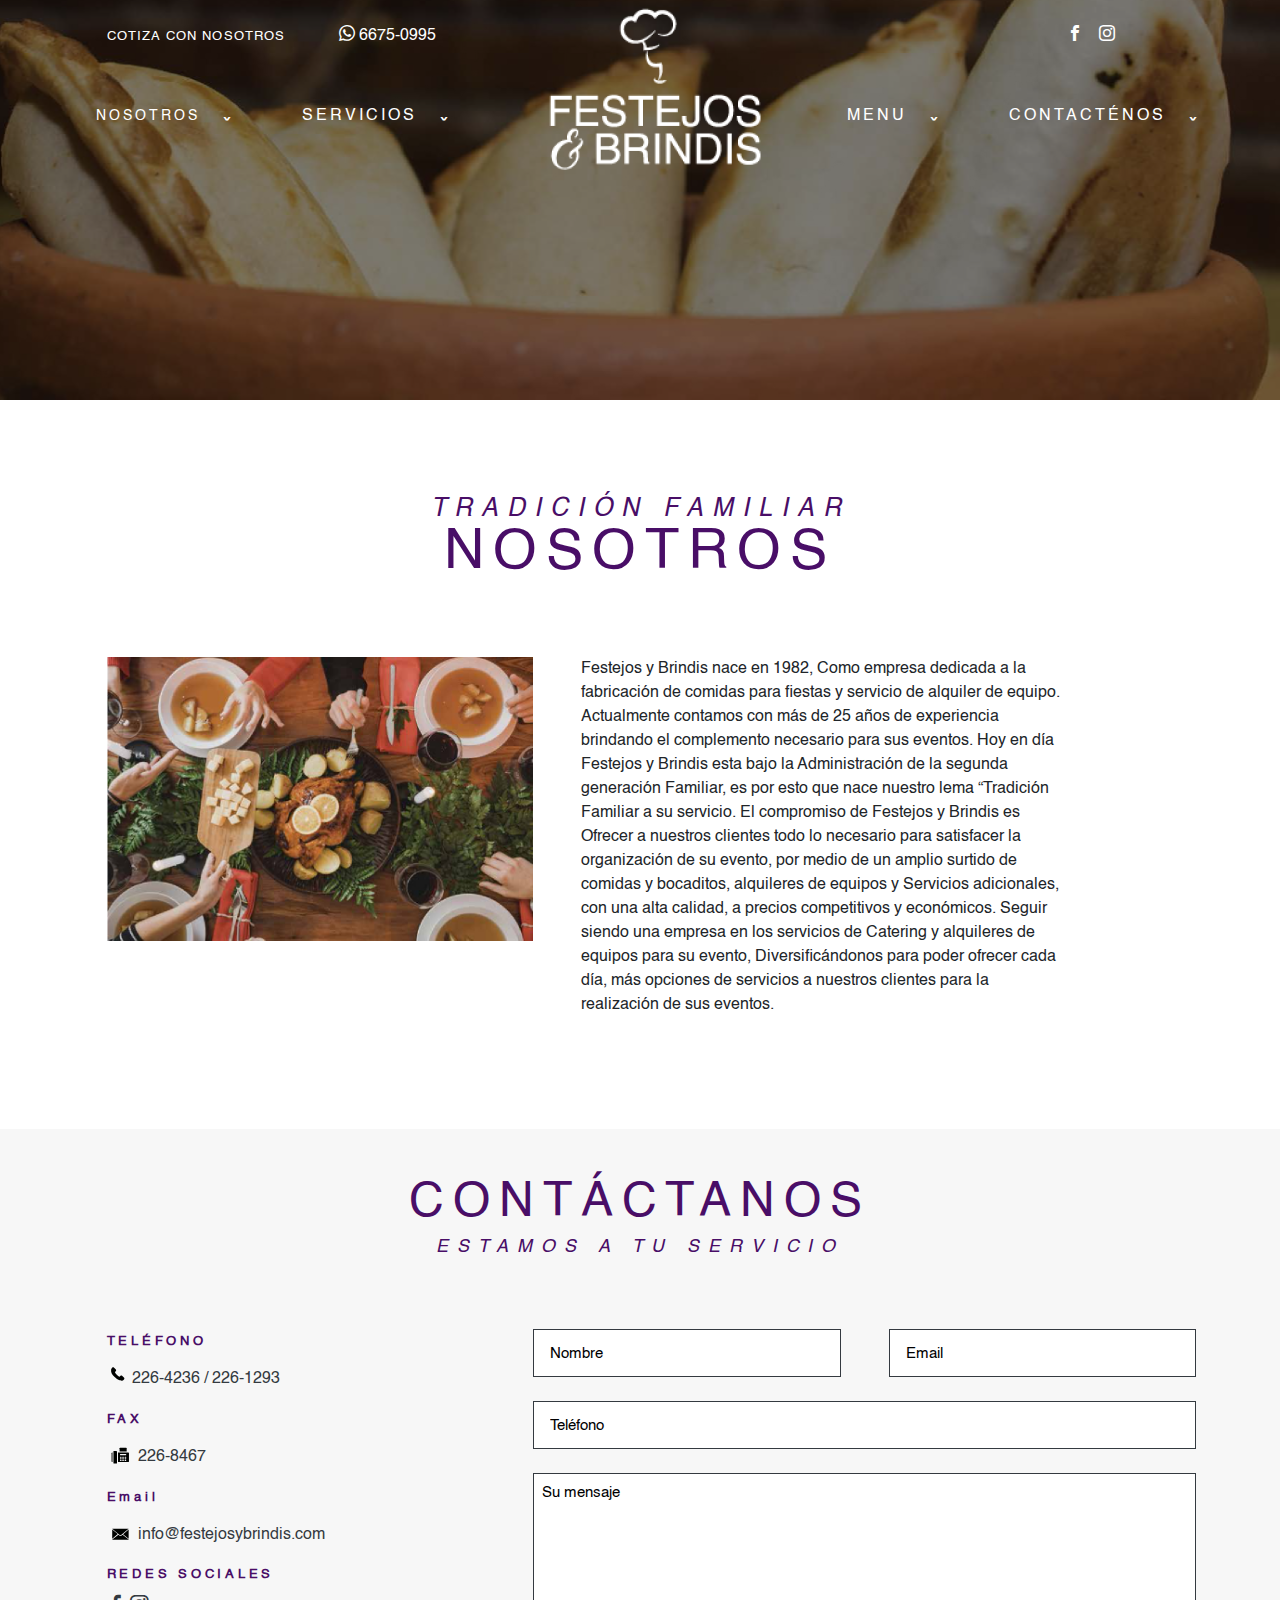
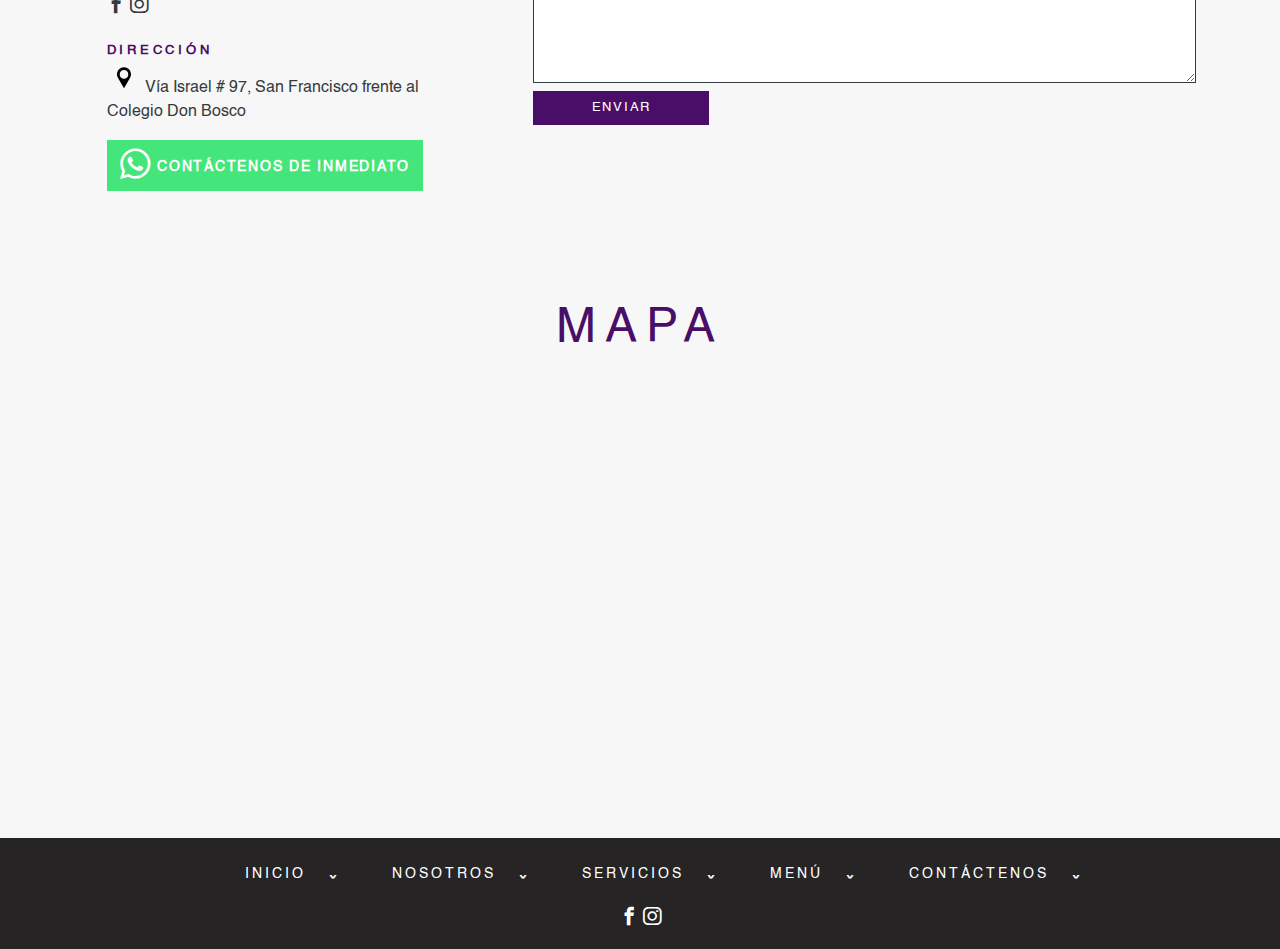
==== about-page.html @ 85176025 "Subida de los documentos del frontend" ====
<!DOCTYPE html>
<html lang="en" dir="ltr">
<meta charset="UTF-8">
<meta name="viewport" content="width=device-width, initial-scale=1.0">
<meta http-equiv="X-UA-Compatible" content="ie=edge">
<link rel="stylesheet" href="Magnific-Popup-master/dist/magnific-popup.css">
<link rel="stylesheet" href="bootstrap-4.0/dist/css/bootstrap.min.css">
<link rel="stylesheet" href="IcoMoon-Free/style.css">
<link rel="stylesheet" href="css/style.css">
<title>Brindis y Festejos | Sobre Nosotros</title>
  </head>

  <body class="overflow-hidden">
    <svg class="sr-only">
      <defs>
        <g id="celphone_icon">
          <path fill="#000200" d="M28,21.7l-3.4-3.4c-0.7-0.7-1.8-0.7-2.5,0l-1.7,1.7c-0.1-0.1-0.2-0.1-0.3-0.2c-1.1-0.6-2.5-1.4-4.1-3
          	c-1.6-1.6-2.4-3-3-4.1c-0.1-0.1-0.1-0.2-0.2-0.3l1.1-1.1l0.6-0.6c0.7-0.7,0.7-1.8,0-2.5L11.2,5c-0.7-0.7-1.8-0.7-2.5,0l-1,1l0,0
          	C7.5,6.4,7.2,6.9,7,7.4C6.8,7.9,6.7,8.3,6.7,8.8c-0.4,3.7,1.2,7.1,5.8,11.7c6.3,6.3,11.4,5.9,11.7,5.8c0.5-0.1,0.9-0.2,1.4-0.4
          	c0.5-0.2,1-0.5,1.4-0.8l0,0l1-0.9C28.6,23.5,28.6,22.4,28,21.7"/>
        </g>

        <g id="fax_icon">
            <path fill="#000200" d="M24.3,5.6h-7.6c-0.4,0-0.7,0.3-0.7,0.7v4h9v-4C24.9,5.9,24.6,5.6,24.3,5.6"/>
            <path fill="#000200" d="M26.7,11.5H14v12.3h12.7c0.7,0,1.2-0.5,1.2-1.2v-9.9C28,12.1,27.4,11.5,26.7,11.5 M17.9,22.3h-0.8
                c-0.4,0-0.7-0.3-0.7-0.7c0-0.4,0.3-0.7,0.7-0.7h0.8c0.4,0,0.7,0.3,0.7,0.7C18.6,22,18.3,22.3,17.9,22.3 M17.9,20.3h-0.8
                c-0.4,0-0.7-0.3-0.7-0.7c0-0.4,0.3-0.7,0.7-0.7h0.8c0.4,0,0.7,0.3,0.7,0.7C18.6,20,18.3,20.3,17.9,20.3 M17.9,18.3h-0.8
                c-0.4,0-0.7-0.3-0.7-0.7c0-0.4,0.3-0.7,0.7-0.7h0.8c0.4,0,0.7,0.3,0.7,0.7C18.6,18,18.3,18.3,17.9,18.3 M20.9,22.3H20
                c-0.4,0-0.7-0.3-0.7-0.7c0-0.4,0.3-0.7,0.7-0.7h0.8c0.4,0,0.7,0.3,0.7,0.7C21.5,22,21.2,22.3,20.9,22.3 M20.9,20.3H20
                c-0.4,0-0.7-0.3-0.7-0.7c0-0.4,0.3-0.7,0.7-0.7h0.8c0.4,0,0.7,0.3,0.7,0.7C21.5,20,21.2,20.3,20.9,20.3 M20.9,18.3H20
                c-0.4,0-0.7-0.3-0.7-0.7c0-0.4,0.3-0.7,0.7-0.7h0.8c0.4,0,0.7,0.3,0.7,0.7C21.5,18,21.2,18.3,20.9,18.3 M23.8,22.3H23
                c-0.4,0-0.7-0.3-0.7-0.7c0-0.4,0.3-0.7,0.7-0.7h0.8c0.4,0,0.7,0.3,0.7,0.7C24.5,22,24.2,22.3,23.8,22.3 M23.8,20.3H23
                c-0.4,0-0.7-0.3-0.7-0.7c0-0.4,0.3-0.7,0.7-0.7h0.8c0.4,0,0.7,0.3,0.7,0.7C24.5,20,24.2,20.3,23.8,20.3 M23.8,18.3H23
                c-0.4,0-0.7-0.3-0.7-0.7c0-0.4,0.3-0.7,0.7-0.7h0.8c0.4,0,0.7,0.3,0.7,0.7C24.5,18,24.2,18.3,23.8,18.3 M23.8,15.1h-6.7
                c-0.4,0-0.7-0.3-0.7-0.7c0-0.4,0.3-0.7,0.7-0.7h6.7c0.4,0,0.7,0.3,0.7,0.7C24.5,14.8,24.2,15.1,23.8,15.1"/>
            <path fill="#000200" d="M12,9.7H8.9c-0.4,0-0.7,0.3-0.7,0.7V25c0,0.4,0.3,0.7,0.7,0.7H12c0.4,0,0.7-0.3,0.7-0.7V10.4
                C12.7,10,12.4,9.7,12,9.7"/>
            <path fill="#000200" d="M5.8,12.7v9.9c0,0.7,0.5,1.2,1.2,1.2V11.5C6.3,11.5,5.8,12.1,5.8,12.7"/>
        </g>

        <g id="mail_icon">
            <path fill="#000200" d="M17.1,17.7L17.1,17.7c0.2,0,0.3,0,0.4-0.1l0,0c0,0,0,0,0,0l0.4-0.3l9.5-7.8c0,0-0.1,0-0.1,0H6.7
      	c0,0,0,0-0.1,0l9.9,8.2C16.7,17.7,16.9,17.7,17.1,17.7 M6.6,10.4v11.6l7.1-5.8L6.6,10.4z M20.4,16.4l7.1,5.7V10.5L20.4,16.4z
      	 M18.1,18.2c-0.3,0.2-0.7,0.4-1,0.4c-0.4,0-0.8-0.1-1-0.4l-1.6-1.3l-7.8,6.3v0c0,0.1,0.1,0.1,0.1,0.1h20.7c0.1,0,0.1-0.1,0.1-0.1v0
      	l-7.8-6.3L18.1,18.2z"/>
        </g>

        <g id="icon_location">
          <path d="M17,5.2L17,5.2c-5.4,0-8.8,5.9-6.1,10.6l5.6,9.8c0.2,0.4,0.8,0.4,1,0l5.6-9.8C25.8,11.1,22.4,5.2,17,5.2 M17,16.7
    c-2.4,0-4.3-1.9-4.3-4.3s1.9-4.3,4.3-4.3s4.3,1.9,4.3,4.3S19.4,16.7,17,16.7"/>
        </g>
      </defs>
    </svg>
    <header class="p-about__home background-no-repeat-cover bg-dark-layer grid-wrp grid-12cols h-25rem s-home--rows position-relative">

      <div class="whole-cols-width s-home__contact mt-4 position-absolute z-index200">
        <span class="text-white font-uppercase cotiza-text">
          Cotiza con nosotros
        </span>

        <span class="text-white ml-5">
          <span class="icon icon-whatsapp"></span>

          6675-0995
        </span>
      </div>

      <div class="whole-cols-width s-home__social mt-4 d-none d-lg-block position-absolute --z-index-four">
          <!-- On desktop devices -->
          <a href="#" class="text-white">
            <span class="icon icon-facebook">
            </span>
          </a>

          <a href="#" class="text-white">
            <span class="icon icon-instagram ml-2"></span>
          </a>
      </div>

      <button type="button" name="button" class="c-btn-collapse d-block d-xl-none --z-index-four position-absolute cursor-pointer justify-self-end position-relative cursor-pointer outline-0-onfocus mr-4 mt-2 rounded-circle p-3 pb-5 pt-4" id="menu_hamburguer">
        <span class="c-menu-icon bg-white d-block"></span>
      </button>

      <ul class="list-unstyled whole-cols-width justify-self-center position-absolute z-index200 menu-max1200-hide main-menu-breakpoint" id="main_menu">

        <li class="mt-4 d-inline-block d-lg-none position-absolute z-index400 social-icons-menu-mobile">
          <!-- On movile devices -->
          <a href="#" class="text-white">
            <span class="icon icon-facebook">
            </span>
          </a>

          <a href="#" class="text-white">
            <span class="icon icon-instagram"></span>
          </a>
        </li>

        <li class="main-menu__item main-menu__item--max1200 ml-4 text-center mt-5 d-xl-none">
          <a href="" class="text-white d-inline-block logo">
            <img src="img/logo.png" class="mw-100" alt="">
          </a>
        </li>

        <li class="main-menu__item main-menu__item--max1200 d-block d-xl-inline-block ml-4 text-center">
          <a href="" class="text-white menu-item menu-item--purple-hov font-uppercase menu-item--letter-spacing p-3 transition">Nosotros <span class="d-inline-block arrow-character ml-3 mr-2">&#711;</span>
          </a>
        </li>

        <li class="main-menu__item main-menu__item--max1200 d-block d-xl-inline-block ml-4 text-center">
          <a href="" class="text-white font-uppercase menu-item--purple-hov menu-item--letter-spacing p-3 transition">Servicios <span class="d-inline-block arrow-character ml-3 mr-2">&#711;</span>
          </a>
        </li>

        <li class="main-menu__item main-menu__item--max1200 d-none d-xl-inline-block ml-4 text-center">
          <a href="" class="text-white d-inline-block logo">
            <img src="img/logo.png" class="mw-100" alt="">
          </a>
        </li>

        <li class="main-menu__item main-menu__item--max1200 d-block d-xl-inline-block ml-4 text-center">
          <a href="" class="text-white font-uppercase menu-item--purple-hov menu-item--letter-spacing p-3 transition rounded">Menu <span class="d-inline-block arrow-character ml-3 mr-2">&#711;</span>
          </a>
        </li>

        <li class="main-menu__item main-menu__item--max1200 d-block d-xl-inline-block ml-4 text-center">
          <a href="#contact_section" id="scroll_contact" class="text-white font-uppercase menu-item--purple-hov menu-item--letter-spacing text-center transition p-3">Contacténos <span class="d-inline-block arrow-character ml-3 mr-2">&#711;</span>
          </a>
        </li>
      </ul>
    </header>

    <div class="p-about grid-wrp grid-12cols mb-5 pb-5">
      <h1 class="text-center w-100 whole-cols-width font-uppercase subheading--letter-spacing text-primary mt-5 mb-3 mb-xl-5 pb-4 pt-5">
          <span class="d-block main-heading--small font-oblique">Tradición familiar</span>

          Nosotros
      </h1>

      <div class="p-about__thumb">

        <img src="img/about-page-thumb.jpg" class="mw-100" alt="">

      </div>

      <div class="p-about__description">
        <p class="ml-5 mt-4 mt-xl-0 text-center text-xl-left">
          Festejos y Brindis nace en 1982, Como empresa dedicada a la fabricación de comidas
          para fiestas y servicio de alquiler de equipo. Actualmente contamos con más de 25
          años de experiencia brindando el complemento necesario para sus eventos. Hoy en
          día Festejos y Brindis esta bajo la Administración de la segunda generación Familiar,
          es por esto que nace nuestro lema “Tradición Familiar a su servicio.
          El compromiso de Festejos y Brindis es Ofrecer a nuestros clientes todo lo necesario
          para satisfacer la organización de su evento, por medio de un amplio surtido de
          comidas y bocaditos, alquileres de equipos y Servicios adicionales, con una alta
          calidad, a precios competitivos y económicos.
          Seguir siendo una empresa en los servicios de Catering y alquileres de equipos para
          su evento, Diversificándonos para poder ofrecer cada día, más opciones de servicios
          a nuestros clientes para la realización de sus eventos.
        </p>
      </div>
    </div>

    <section class="s-contact grid-wrp grid-12cols pb-5 pt-5 gray-bg" id="contact_section">
      <h2 class="whole-cols-width text-primary text-center font-uppercase mb-5 pb-4 subheading--letter-spacing s-contact__heading">
        Contáctanos
        <span class="d-block heading2-small font-oblique mt-2">Estamos a tu servicio</span>
      </h2>

      <div class="s-contact__details justify-self-center cols12-media992">
        <p class="text-primary font-uppercase text-center text-xl-left">

          <span class="s-contact__details-font font-bold">Teléfono</span>

            <span class="d-block">
              <svg version="1.1" id="Capa_1" xmlns="http://www.w3.org/2000/svg" xmlns:xlink="http://www.w3.org/1999/xlink" x="0px" y="0px"
          	 width="21px" height="29.8px" viewBox="0 0 34.3 29.8" preserveAspectRatio="xMidYMax meet">

                 <use xlink:href="#celphone_icon"></use>

              </svg>
              <span class="text-dark">226-4236 / 226-1293</span>
            </span>
        </p>

        <p class="text-primary font-uppercase text-center text-xl-left mt-4 mt-xl-0">
          <span class="s-contact__details-font font-bold">
            Fax
          </span>

          <span class="d-block">
            <svg version="1.1" id="Capa_1" xmlns="http://www.w3.org/2000/svg" xmlns:xlink="http://www.w3.org/1999/xlink" x="0px" y="0px"
       width="27px" height="29.8px" viewBox="0 0 34.3 29.8" preserveAspectRatio="xMidYMax meet" class="icon-translatey">
              <use xlink:href="#fax_icon"></use>
            </svg>

            <span class="text-dark">226-8467</span>
          </span>
        </p>

        <p class="text-primary text-center text-xl-left mt-4 mt-xl-0">

          <span class="s-contact__details-font font-bold">
            Email
          </span>

          <span class="d-block">
            <svg version="1.1" id="Capa_1" xmlns="http://www.w3.org/2000/svg" xmlns:xlink="http://www.w3.org/1999/xlink" x="0px" y="0px"
       width="27px" height="29.8px" viewBox="0 0 34.3 29.8" preserveAspectRatio="xMidYMax meet" class="icon-translatey">
              <use xlink:href="#mail_icon"></use>
            </svg>

            <span class="text-dark">info@festejosybrindis.com</span>
          </span>
        </p>

        <p class="text-primary font-uppercase text-center  text-xl-left mt-4 mt-xl-0">
          <span class="s-contact__details-font font-bold">
            Redes sociales
          </span>

          <span class="s-contact__social-icon d-block text-dark mt-2">
            <a href="#" class="text-dark">
              <span class="icon icon-facebook"></span>
            </a>

            <a href="#" class="text-dark">
              <span class="icon icon-instagram"></span>
            </a>
          </span>

        </p>

        <p class="text-primary text-center text-xl-left mt-4 mt-xl-0">
          <span class="s-contact__details-font font-uppercase font-bold">Dirección</span>

          <span class="d-block">
            <svg version="1.1" id="Capa_1" xmlns="http://www.w3.org/2000/svg" xmlns:xlink="http://www.w3.org/1999/xlink" x="0px" y="0px"
    	 width="34.3px" height="29.8px" viewBox="0 0 34.3 29.8">
              <use xlink:href="#icon_location"></use>
            </svg>

            <span class="pr-md-4 text-dark">
              Vía Israel # 97, San Francisco frente
               al Colegio Don Bosco
            </span>
          </span>
        </p>

        <p class="text-center text-xl-left">
          <button class="btn btn-whatsapp font-uppercase font-bold text-white rounded-0 pt-2 pb-2">
            <span class="icon icon-whatsapp icon-whatsapp--size"></span>
            <span class="vertical-align-super">
              Contáctenos de inmediato
            </span>
          </button>
        </p>
      </div>

      <div class="s-contact__form mt-5 pt-2 pt-lg-0 mt-lg-0">
        <form action="" method="" class="grid-form grid-wrp">
          <label for="" class="sr-only"></label>
          <input type="text" class="form-control outline-0-onfocus rounded-0 border border-dark placeholder-black grid-form__input mb-2 form-control-lg grid-form__input-576" placeholder="Nombre">

          <label for="" class="sr-only"></label>
          <input type="email" class="form-control outline-0-onfocus rounded-0 border border-dark ml-sm-5 placeholder-black grid-form__input mb-2 form-control-lg grid-form__input-576" placeholder="Email">

          <label for="" class="sr-only"></label>
          <input type="number" class="form-control mt-sm-3 whole-cols-width outline-0-onfocus rounded-0 placeholder-black border border-dark form-control-lg grid-form__input-576" placeholder="Teléfono">

          <textarea name="name" rows="8" cols="80" class="whole-cols-width mt-2 mt-sm-4 p-2 outline-0-onfocus border border-dark placeholder-black grid-form__input-576" placeholder="Su mensaje"></textarea>

          <input type="submit" class="btn btn-primary rounded-0 mt-2 c-btn-width font-uppercase" value="Enviar">
        </form>
      </div>
    </section>

    <footer class="grid-wrp grid-12cols overflow-hidden gray-bg">
      <h2 class="whole-cols-width font-uppercase text-primary subheading--letter-spacing text-center mb-4 gray-bg mt-5">
        Mapa
      </h2>

      <div class="whole-cols-width">
        <iframe class="mw-100" src="https://www.google.com/maps/embed?pb=!1m18!1m12!1m3!1d3940.8344695079504!2d-79.51002868521368!3d8.987374993549734!2m3!1f0!2f0!3f0!3m2!1i1024!2i768!4f13.1!3m3!1m2!1s0x8faca904597702d9%3A0x9f34060c81637512!2sFestejos+y+Brindis!5e0!3m2!1ses!2sve!4v1541330588977" width="9999" height="450" frameborder="0" style="border:0" allowfullscreen></iframe>
      </div>

      <div class="whole-cols-width text-center bg-dark w-100">
        <ul class="list-unstyled pt-3">
          <li class="d-inline-block ml-sm-5 text-center text-sm-left w-100 w-sm-inherit">
            <a href="" class="text-white menu-item font-uppercase menu-item--letter-spacing">Inicio <span class="d-inline-block arrow-character ml-3">&#711;</span>
            </a>
          </li>

          <li class="d-inline-block ml-sm-5 text-center text-sm-left w-100 w-sm-inherit">
            <a href="" class="text-white menu-item font-uppercase menu-item--letter-spacing">Nosotros <span class="d-inline-block arrow-character ml-3">&#711;</span>
            </a>
          </li>

          <li class="d-inline-block ml-sm-5 text-center text-sm-left w-100 w-sm-inherit">
            <a href="" class="text-white font-uppercase menu-item menu-item--letter-spacing">Servicios <span class="d-inline-block arrow-character ml-3">&#711;</span>
            </a>
          </li>

          <li class="d-inline-block ml-sm-5 text-center text-sm-left w-100 w-sm-inherit">
            <a href="" class="text-white font-uppercase menu-item menu-item--letter-spacing">Menú <span class="d-inline-block arrow-character ml-3">&#711;</span>
            </a>
          </li>

          <li class="d-inline-block ml-sm-5 text-center text-sm-left w-100 w-sm-inherit">
            <a href="" class="text-white font-uppercase menu-item menu-item--letter-spacing">Contáctenos <span class="d-inline-block arrow-character ml-3">&#711;</span>
            </a>
          </li>
        </ul>

        <p class="text-white text-center w-100 whole-cols-width s-contact__social-icon">
          <a href="#" class="text-white">
            <span class="icon icon-facebook"></span>
          </a>

          <a href="#" class="text-white">
            <span class="icon icon-instagram"></span>
          </a>
        </p>
      </div>
    </footer>

    <script type="text/javascript" src="js/jquery-3.2.1.js"></script>
    <script src="Magnific-Popup-master/dist/jquery.magnific-popup.min.js"></script>
    <script type="text/javascript" src="bootstrap-4.0/assets/js/vendor/popper.min.js"></script>
    <script type="text/javascript" src="bootstrap-4.0/dist/js/bootstrap.min.js"></script>
    <script type="text/javascript" src="js/scripts.js"></script>
  </body>
</html>
---- IcoMoon-Free/style.css ----
@font-face {
  font-family: 'IcoMoon-Free';
  src:  url('fonts/IcoMoon-Free.eot?pv3xh4');
  src:  url('fonts/IcoMoon-Free.eot?pv3xh4#iefix') format('embedded-opentype'),
    url('fonts/IcoMoon-Free.ttf?pv3xh4') format('truetype'),
    url('fonts/IcoMoon-Free.woff?pv3xh4') format('woff'),
    url('fonts/IcoMoon-Free.svg?pv3xh4#IcoMoon-Free') format('svg');
  font-weight: normal;
  font-style: normal;
}

.icon {
  /* use !important to prevent issues with browser extensions that change fonts */
  font-family: 'IcoMoon-Free' !important;
  speak: none;
  font-style: normal;
  font-weight: normal;
  font-variant: normal;
  text-transform: none;
  line-height: 1;

  /* Better Font Rendering =========== */
  -webkit-font-smoothing: antialiased;
  -moz-osx-font-smoothing: grayscale;
}

.icon-next:before {
  content: "\eaec";
}
.icon-home:before {
  content: "\e900";
}
.icon-home2:before {
  content: "\e901";
}
.icon-home3:before {
  content: "\e902";
}
.icon-office:before {
  content: "\e903";
}
.icon-newspaper:before {
  content: "\e904";
}
.icon-pencil:before {
  content: "\e905";
}
.icon-pencil2:before {
  content: "\e906";
}
.icon-quill:before {
  content: "\e907";
}
.icon-pen:before {
  content: "\e908";
}
.icon-blog:before {
  content: "\e909";
}
.icon-eyedropper:before {
  content: "\e90a";
}
.icon-droplet:before {
  content: "\e90b";
}
.icon-paint-format:before {
  content: "\e90c";
}
.icon-image:before {
  content: "\e90d";
}
.icon-images:before {
  content: "\e90e";
}
.icon-camera:before {
  content: "\e90f";
}
.icon-headphones:before {
  content: "\e910";
}
.icon-music:before {
  content: "\e911";
}
.icon-play:before {
  content: "\e912";
}
.icon-film:before {
  content: "\e913";
}
.icon-video-camera:before {
  content: "\e914";
}
.icon-dice:before {
  content: "\e915";
}
.icon-pacman:before {
  content: "\e916";
}
.icon-spades:before {
  content: "\e917";
}
.icon-clubs:before {
  content: "\e918";
}
.icon-diamonds:before {
  content: "\e919";
}
.icon-bullhorn:before {
  content: "\e91a";
}
.icon-connection:before {
  content: "\e91b";
}
.icon-podcast:before {
  content: "\e91c";
}
.icon-feed:before {
  content: "\e91d";
}
.icon-mic:before {
  content: "\e91e";
}
.icon-book:before {
  content: "\e91f";
}
.icon-books:before {
  content: "\e920";
}
.icon-library:before {
  content: "\e921";
}
.icon-file-text:before {
  content: "\e922";
}
.icon-profile:before {
  content: "\e923";
}
.icon-file-empty:before {
  content: "\e924";
}
.icon-files-empty:before {
  content: "\e925";
}
.icon-file-text2:before {
  content: "\e926";
}
.icon-file-picture:before {
  content: "\e927";
}
.icon-file-music:before {
  content: "\e928";
}
.icon-file-play:before {
  content: "\e929";
}
.icon-file-video:before {
  content: "\e92a";
}
.icon-file-zip:before {
  content: "\e92b";
}
.icon-copy:before {
  content: "\e92c";
}
.icon-paste:before {
  content: "\e92d";
}
.icon-stack:before {
  content: "\e92e";
}
.icon-folder:before {
  content: "\e92f";
}
.icon-folder-open:before {
  content: "\e930";
}
.icon-folder-plus:before {
  content: "\e931";
}
.icon-folder-minus:before {
  content: "\e932";
}
.icon-folder-download:before {
  content: "\e933";
}
.icon-folder-upload:before {
  content: "\e934";
}
.icon-price-tag:before {
  content: "\e935";
}
.icon-price-tags:before {
  content: "\e936";
}
.icon-barcode:before {
  content: "\e937";
}
.icon-qrcode:before {
  content: "\e938";
}
.icon-ticket:before {
  content: "\e939";
}
.icon-cart:before {
  content: "\e93a";
}
.icon-coin-dollar:before {
  content: "\e93b";
}
.icon-coin-euro:before {
  content: "\e93c";
}
.icon-coin-pound:before {
  content: "\e93d";
}
.icon-coin-yen:before {
  content: "\e93e";
}
.icon-credit-card:before {
  content: "\e93f";
}
.icon-calculator:before {
  content: "\e940";
}
.icon-lifebuoy:before {
  content: "\e941";
}
.icon-phone:before {
  content: "\e942";
}
.icon-phone-hang-up:before {
  content: "\e943";
}
.icon-address-book:before {
  content: "\e944";
}
.icon-envelop:before {
  content: "\e945";
}
.icon-pushpin:before {
  content: "\e946";
}
.icon-location:before {
  content: "\e947";
}
.icon-location2:before {
  content: "\e948";
}
.icon-compass:before {
  content: "\e949";
}
.icon-compass2:before {
  content: "\e94a";
}
.icon-map:before {
  content: "\e94b";
}
.icon-map2:before {
  content: "\e94c";
}
.icon-history:before {
  content: "\e94d";
}
.icon-clock:before {
  content: "\e94e";
}
.icon-clock2:before {
  content: "\e94f";
}
.icon-alarm:before {
  content: "\e950";
}
.icon-bell:before {
  content: "\e951";
}
.icon-stopwatch:before {
  content: "\e952";
}
.icon-calendar:before {
  content: "\e953";
}
.icon-printer:before {
  content: "\e954";
}
.icon-keyboard:before {
  content: "\e955";
}
.icon-display:before {
  content: "\e956";
}
.icon-laptop:before {
  content: "\e957";
}
.icon-mobile:before {
  content: "\e958";
}
.icon-mobile2:before {
  content: "\e959";
}
.icon-tablet:before {
  content: "\e95a";
}
.icon-tv:before {
  content: "\e95b";
}
.icon-drawer:before {
  content: "\e95c";
}
.icon-drawer2:before {
  content: "\e95d";
}
.icon-box-add:before {
  content: "\e95e";
}
.icon-box-remove:before {
  content: "\e95f";
}
.icon-download:before {
  content: "\e960";
}
.icon-upload:before {
  content: "\e961";
}
.icon-floppy-disk:before {
  content: "\e962";
}
.icon-drive:before {
  content: "\e963";
}
.icon-database:before {
  content: "\e964";
}
.icon-undo:before {
  content: "\e965";
}
.icon-redo:before {
  content: "\e966";
}
.icon-undo2:before {
  content: "\e967";
}
.icon-redo2:before {
  content: "\e968";
}
.icon-forward:before {
  content: "\e969";
}
.icon-reply:before {
  content: "\e96a";
}
.icon-bubble:before {
  content: "\e96b";
}
.icon-bubbles:before {
  content: "\e96c";
}
.icon-bubbles2:before {
  content: "\e96d";
}
.icon-bubble2:before {
  content: "\e96e";
}
.icon-bubbles3:before {
  content: "\e96f";
}
.icon-bubbles4:before {
  content: "\e970";
}
.icon-user:before {
  content: "\e971";
}
.icon-users:before {
  content: "\e972";
}
.icon-user-plus:before {
  content: "\e973";
}
.icon-user-minus:before {
  content: "\e974";
}
.icon-user-check:before {
  content: "\e975";
}
.icon-user-tie:before {
  content: "\e976";
}
.icon-quotes-left:before {
  content: "\e977";
}
.icon-quotes-right:before {
  content: "\e978";
}
.icon-hour-glass:before {
  content: "\e979";
}
.icon-spinner:before {
  content: "\e97a";
}
.icon-spinner2:before {
  content: "\e97b";
}
.icon-spinner3:before {
  content: "\e97c";
}
.icon-spinner4:before {
  content: "\e97d";
}
.icon-spinner5:before {
  content: "\e97e";
}
.icon-spinner6:before {
  content: "\e97f";
}
.icon-spinner7:before {
  content: "\e980";
}
.icon-spinner8:before {
  content: "\e981";
}
.icon-spinner9:before {
  content: "\e982";
}
.icon-spinner10:before {
  content: "\e983";
}
.icon-spinner11:before {
  content: "\e984";
}
.icon-binoculars:before {
  content: "\e985";
}
.icon-search:before {
  content: "\e986";
}
.icon-zoom-in:before {
  content: "\e987";
}
.icon-zoom-out:before {
  content: "\e988";
}
.icon-enlarge:before {
  content: "\e989";
}
.icon-shrink:before {
  content: "\e98a";
}
.icon-enlarge2:before {
  content: "\e98b";
}
.icon-shrink2:before {
  content: "\e98c";
}
.icon-key:before {
  content: "\e98d";
}
.icon-key2:before {
  content: "\e98e";
}
.icon-lock:before {
  content: "\e98f";
}
.icon-unlocked:before {
  content: "\e990";
}
.icon-wrench:before {
  content: "\e991";
}
.icon-equalizer:before {
  content: "\e992";
}
.icon-equalizer2:before {
  content: "\e993";
}
.icon-cog:before {
  content: "\e994";
}
.icon-cogs:before {
  content: "\e995";
}
.icon-hammer:before {
  content: "\e996";
}
.icon-magic-wand:before {
  content: "\e997";
}
.icon-aid-kit:before {
  content: "\e998";
}
.icon-bug:before {
  content: "\e999";
}
.icon-pie-chart:before {
  content: "\e99a";
}
.icon-stats-dots:before {
  content: "\e99b";
}
.icon-stats-bars:before {
  content: "\e99c";
}
.icon-stats-bars2:before {
  content: "\e99d";
}
.icon-trophy:before {
  content: "\e99e";
}
.icon-gift:before {
  content: "\e99f";
}
.icon-glass:before {
  content: "\e9a0";
}
.icon-glass2:before {
  content: "\e9a1";
}
.icon-mug:before {
  content: "\e9a2";
}
.icon-spoon-knife:before {
  content: "\e9a3";
}
.icon-leaf:before {
  content: "\e9a4";
}
.icon-rocket:before {
  content: "\e9a5";
}
.icon-meter:before {
  content: "\e9a6";
}
.icon-meter2:before {
  content: "\e9a7";
}
.icon-hammer2:before {
  content: "\e9a8";
}
.icon-fire:before {
  content: "\e9a9";
}
.icon-lab:before {
  content: "\e9aa";
}
.icon-magnet:before {
  content: "\e9ab";
}
.icon-bin:before {
  content: "\e9ac";
}
.icon-bin2:before {
  content: "\e9ad";
}
.icon-briefcase:before {
  content: "\e9ae";
}
.icon-airplane:before {
  content: "\e9af";
}
.icon-truck:before {
  content: "\e9b0";
}
.icon-road:before {
  content: "\e9b1";
}
.icon-accessibility:before {
  content: "\e9b2";
}
.icon-target:before {
  content: "\e9b3";
}
.icon-shield:before {
  content: "\e9b4";
}
.icon-power:before {
  content: "\e9b5";
}
.icon-switch:before {
  content: "\e9b6";
}
.icon-power-cord:before {
  content: "\e9b7";
}
.icon-clipboard:before {
  content: "\e9b8";
}
.icon-list-numbered:before {
  content: "\e9b9";
}
.icon-list:before {
  content: "\e9ba";
}
.icon-list2:before {
  content: "\e9bb";
}
.icon-tree:before {
  content: "\e9bc";
}
.icon-menu:before {
  content: "\e9bd";
}
.icon-menu2:before {
  content: "\e9be";
}
.icon-menu3:before {
  content: "\e9bf";
}
.icon-menu4:before {
  content: "\e9c0";
}
.icon-cloud:before {
  content: "\e9c1";
}
.icon-cloud-download:before {
  content: "\e9c2";
}
.icon-cloud-upload:before {
  content: "\e9c3";
}
.icon-cloud-check:before {
  content: "\e9c4";
}
.icon-download2:before {
  content: "\e9c5";
}
.icon-upload2:before {
  content: "\e9c6";
}
.icon-download3:before {
  content: "\e9c7";
}
.icon-upload3:before {
  content: "\e9c8";
}
.icon-sphere:before {
  content: "\e9c9";
}
.icon-earth:before {
  content: "\e9ca";
}
.icon-link:before {
  content: "\e9cb";
}
.icon-flag:before {
  content: "\e9cc";
}
.icon-attachment:before {
  content: "\e9cd";
}
.icon-eye:before {
  content: "\e9ce";
}
.icon-eye-plus:before {
  content: "\e9cf";
}
.icon-eye-minus:before {
  content: "\e9d0";
}
.icon-eye-blocked:before {
  content: "\e9d1";
}
.icon-bookmark:before {
  content: "\e9d2";
}
.icon-bookmarks:before {
  content: "\e9d3";
}
.icon-sun:before {
  content: "\e9d4";
}
.icon-contrast:before {
  content: "\e9d5";
}
.icon-brightness-contrast:before {
  content: "\e9d6";
}
.icon-star-empty:before {
  content: "\e9d7";
}
.icon-star-half:before {
  content: "\e9d8";
}
.icon-star-full:before {
  content: "\e9d9";
}
.icon-heart:before {
  content: "\e9da";
}
.icon-heart-broken:before {
  content: "\e9db";
}
.icon-man:before {
  content: "\e9dc";
}
.icon-woman:before {
  content: "\e9dd";
}
.icon-man-woman:before {
  content: "\e9de";
}
.icon-happy:before {
  content: "\e9df";
}
.icon-happy2:before {
  content: "\e9e0";
}
.icon-smile:before {
  content: "\e9e1";
}
.icon-smile2:before {
  content: "\e9e2";
}
.icon-tongue:before {
  content: "\e9e3";
}
.icon-tongue2:before {
  content: "\e9e4";
}
.icon-sad:before {
  content: "\e9e5";
}
.icon-sad2:before {
  content: "\e9e6";
}
.icon-wink:before {
  content: "\e9e7";
}
.icon-wink2:before {
  content: "\e9e8";
}
.icon-grin:before {
  content: "\e9e9";
}
.icon-grin2:before {
  content: "\e9ea";
}
.icon-cool:before {
  content: "\e9eb";
}
.icon-cool2:before {
  content: "\e9ec";
}
.icon-angry:before {
  content: "\e9ed";
}
.icon-angry2:before {
  content: "\e9ee";
}
.icon-evil:before {
  content: "\e9ef";
}
.icon-evil2:before {
  content: "\e9f0";
}
.icon-shocked:before {
  content: "\e9f1";
}
.icon-shocked2:before {
  content: "\e9f2";
}
.icon-baffled:before {
  content: "\e9f3";
}
.icon-baffled2:before {
  content: "\e9f4";
}
.icon-confused:before {
  content: "\e9f5";
}
.icon-confused2:before {
  content: "\e9f6";
}
.icon-neutral:before {
  content: "\e9f7";
}
.icon-neutral2:before {
  content: "\e9f8";
}
.icon-hipster:before {
  content: "\e9f9";
}
.icon-hipster2:before {
  content: "\e9fa";
}
.icon-wondering:before {
  content: "\e9fb";
}
.icon-wondering2:before {
  content: "\e9fc";
}
.icon-sleepy:before {
  content: "\e9fd";
}
.icon-sleepy2:before {
  content: "\e9fe";
}
.icon-frustrated:before {
  content: "\e9ff";
}
.icon-frustrated2:before {
  content: "\ea00";
}
.icon-crying:before {
  content: "\ea01";
}
.icon-crying2:before {
  content: "\ea02";
}
.icon-point-up:before {
  content: "\ea03";
}
.icon-point-right:before {
  content: "\ea04";
}
.icon-point-down:before {
  content: "\ea05";
}
.icon-point-left:before {
  content: "\ea06";
}
.icon-warning:before {
  content: "\ea07";
}
.icon-notification:before {
  content: "\ea08";
}
.icon-question:before {
  content: "\ea09";
}
.icon-plus:before {
  content: "\ea0a";
}
.icon-minus:before {
  content: "\ea0b";
}
.icon-info:before {
  content: "\ea0c";
}
.icon-cancel-circle:before {
  content: "\ea0d";
}
.icon-blocked:before {
  content: "\ea0e";
}
.icon-cross:before {
  content: "\ea0f";
}
.icon-checkmark:before {
  content: "\ea10";
}
.icon-checkmark2:before {
  content: "\ea11";
}
.icon-spell-check:before {
  content: "\ea12";
}
.icon-enter:before {
  content: "\ea13";
}
.icon-exit:before {
  content: "\ea14";
}
.icon-play2:before {
  content: "\ea15";
}
.icon-pause:before {
  content: "\ea16";
}
.icon-stop:before {
  content: "\ea17";
}
.icon-previous:before {
  content: "\ea18";
}
.icon-next2:before {
  content: "\ea19";
}
.icon-backward:before {
  content: "\ea1a";
}
.icon-forward2:before {
  content: "\ea1b";
}
.icon-play3:before {
  content: "\ea1c";
}
.icon-pause2:before {
  content: "\ea1d";
}
.icon-stop2:before {
  content: "\ea1e";
}
.icon-backward2:before {
  content: "\ea1f";
}
.icon-forward3:before {
  content: "\ea20";
}
.icon-first:before {
  content: "\ea21";
}
.icon-last:before {
  content: "\ea22";
}
.icon-previous2:before {
  content: "\ea23";
}
.icon-next22:before {
  content: "\ea24";
}
.icon-eject:before {
  content: "\ea25";
}
.icon-volume-high:before {
  content: "\ea26";
}
.icon-volume-medium:before {
  content: "\ea27";
}
.icon-volume-low:before {
  content: "\ea28";
}
.icon-volume-mute:before {
  content: "\ea29";
}
.icon-volume-mute2:before {
  content: "\ea2a";
}
.icon-volume-increase:before {
  content: "\ea2b";
}
.icon-volume-decrease:before {
  content: "\ea2c";
}
.icon-loop:before {
  content: "\ea2d";
}
.icon-loop2:before {
  content: "\ea2e";
}
.icon-infinite:before {
  content: "\ea2f";
}
.icon-shuffle:before {
  content: "\ea30";
}
.icon-arrow-up-left:before {
  content: "\ea31";
}
.icon-arrow-up:before {
  content: "\ea32";
}
.icon-arrow-up-right:before {
  content: "\ea33";
}
.icon-arrow-right:before {
  content: "\ea34";
}
.icon-arrow-down-right:before {
  content: "\ea35";
}
.icon-arrow-down:before {
  content: "\ea36";
}
.icon-arrow-down-left:before {
  content: "\ea37";
}
.icon-arrow-left:before {
  content: "\ea38";
}
.icon-arrow-up-left2:before {
  content: "\ea39";
}
.icon-arrow-up2:before {
  content: "\ea3a";
}
.icon-arrow-up-right2:before {
  content: "\ea3b";
}
.icon-arrow-right2:before {
  content: "\ea3c";
}
.icon-arrow-down-right2:before {
  content: "\ea3d";
}
.icon-arrow-down2:before {
  content: "\ea3e";
}
.icon-arrow-down-left2:before {
  content: "\ea3f";
}
.icon-arrow-left2:before {
  content: "\ea40";
}
.icon-circle-up:before {
  content: "\ea41";
}
.icon-circle-right:before {
  content: "\ea42";
}
.icon-circle-down:before {
  content: "\ea43";
}
.icon-circle-left:before {
  content: "\ea44";
}
.icon-tab:before {
  content: "\ea45";
}
.icon-move-up:before {
  content: "\ea46";
}
.icon-move-down:before {
  content: "\ea47";
}
.icon-sort-alpha-asc:before {
  content: "\ea48";
}
.icon-sort-alpha-desc:before {
  content: "\ea49";
}
.icon-sort-numeric-asc:before {
  content: "\ea4a";
}
.icon-sort-numberic-desc:before {
  content: "\ea4b";
}
.icon-sort-amount-asc:before {
  content: "\ea4c";
}
.icon-sort-amount-desc:before {
  content: "\ea4d";
}
.icon-command:before {
  content: "\ea4e";
}
.icon-shift:before {
  content: "\ea4f";
}
.icon-ctrl:before {
  content: "\ea50";
}
.icon-opt:before {
  content: "\ea51";
}
.icon-checkbox-checked:before {
  content: "\ea52";
}
.icon-checkbox-unchecked:before {
  content: "\ea53";
}
.icon-radio-checked:before {
  content: "\ea54";
}
.icon-radio-checked2:before {
  content: "\ea55";
}
.icon-radio-unchecked:before {
  content: "\ea56";
}
.icon-crop:before {
  content: "\ea57";
}
.icon-make-group:before {
  content: "\ea58";
}
.icon-ungroup:before {
  content: "\ea59";
}
.icon-scissors:before {
  content: "\ea5a";
}
.icon-filter:before {
  content: "\ea5b";
}
.icon-font:before {
  content: "\ea5c";
}
.icon-ligature:before {
  content: "\ea5d";
}
.icon-ligature2:before {
  content: "\ea5e";
}
.icon-text-height:before {
  content: "\ea5f";
}
.icon-text-width:before {
  content: "\ea60";
}
.icon-font-size:before {
  content: "\ea61";
}
.icon-bold:before {
  content: "\ea62";
}
.icon-underline:before {
  content: "\ea63";
}
.icon-italic:before {
  content: "\ea64";
}
.icon-strikethrough:before {
  content: "\ea65";
}
.icon-omega:before {
  content: "\ea66";
}
.icon-sigma:before {
  content: "\ea67";
}
.icon-page-break:before {
  content: "\ea68";
}
.icon-superscript:before {
  content: "\ea69";
}
.icon-subscript:before {
  content: "\ea6a";
}
.icon-superscript2:before {
  content: "\ea6b";
}
.icon-subscript2:before {
  content: "\ea6c";
}
.icon-text-color:before {
  content: "\ea6d";
}
.icon-pagebreak:before {
  content: "\ea6e";
}
.icon-clear-formatting:before {
  content: "\ea6f";
}
.icon-table:before {
  content: "\ea70";
}
.icon-table2:before {
  content: "\ea71";
}
.icon-insert-template:before {
  content: "\ea72";
}
.icon-pilcrow:before {
  content: "\ea73";
}
.icon-ltr:before {
  content: "\ea74";
}
.icon-rtl:before {
  content: "\ea75";
}
.icon-section:before {
  content: "\ea76";
}
.icon-paragraph-left:before {
  content: "\ea77";
}
.icon-paragraph-center:before {
  content: "\ea78";
}
.icon-paragraph-right:before {
  content: "\ea79";
}
.icon-paragraph-justify:before {
  content: "\ea7a";
}
.icon-indent-increase:before {
  content: "\ea7b";
}
.icon-indent-decrease:before {
  content: "\ea7c";
}
.icon-share:before {
  content: "\ea7d";
}
.icon-new-tab:before {
  content: "\ea7e";
}
.icon-embed:before {
  content: "\ea7f";
}
.icon-embed2:before {
  content: "\ea80";
}
.icon-terminal:before {
  content: "\ea81";
}
.icon-share2:before {
  content: "\ea82";
}
.icon-mail:before {
  content: "\ea83";
}
.icon-mail2:before {
  content: "\ea84";
}
.icon-mail3:before {
  content: "\ea85";
}
.icon-mail4:before {
  content: "\ea86";
}
.icon-amazon:before {
  content: "\ea87";
}
.icon-google:before {
  content: "\ea88";
}
.icon-google2:before {
  content: "\ea89";
}
.icon-google3:before {
  content: "\ea8a";
}
.icon-google-plus:before {
  content: "\ea8b";
}
.icon-google-plus2:before {
  content: "\ea8c";
}
.icon-google-plus3:before {
  content: "\ea8d";
}
.icon-hangouts:before {
  content: "\ea8e";
}
.icon-google-drive:before {
  content: "\ea8f";
}
.icon-facebook:before {
  content: "\ea90";
}
.icon-facebook2:before {
  content: "\ea91";
}
.icon-instagram2:before {
  content: "\ea93";
}
.icon-whatsapp:before {
  content: "\ea94";
}
.icon-spotify:before {
  content: "\ea95";
}
.icon-telegram:before {
  content: "\ea96";
}
.icon-twitter:before {
  content: "\ea97";
}
.icon-vine:before {
  content: "\ea98";
}
.icon-vk:before {
  content: "\ea99";
}
.icon-renren:before {
  content: "\ea9a";
}
.icon-sina-weibo:before {
  content: "\ea9b";
}
.icon-rss:before {
  content: "\ea9c";
}
.icon-rss2:before {
  content: "\ea9d";
}
.icon-youtube:before {
  content: "\ea9e";
}
.icon-youtube2:before {
  content: "\ea9f";
}
.icon-twitch:before {
  content: "\eaa0";
}
.icon-vimeo:before {
  content: "\eaa1";
}
.icon-vimeo2:before {
  content: "\eaa2";
}
.icon-lanyrd:before {
  content: "\eaa3";
}
.icon-flickr:before {
  content: "\eaa4";
}
.icon-flickr2:before {
  content: "\eaa5";
}
.icon-flickr3:before {
  content: "\eaa6";
}
.icon-flickr4:before {
  content: "\eaa7";
}
.icon-dribbble:before {
  content: "\eaa8";
}
.icon-behance:before {
  content: "\eaa9";
}
.icon-behance2:before {
  content: "\eaaa";
}
.icon-deviantart:before {
  content: "\eaab";
}
.icon-500px:before {
  content: "\eaac";
}
.icon-steam:before {
  content: "\eaad";
}
.icon-steam2:before {
  content: "\eaae";
}
.icon-dropbox:before {
  content: "\eaaf";
}
.icon-onedrive:before {
  content: "\eab0";
}
.icon-github:before {
  content: "\eab1";
}
.icon-npm:before {
  content: "\eab2";
}
.icon-basecamp:before {
  content: "\eab3";
}
.icon-trello:before {
  content: "\eab4";
}
.icon-wordpress:before {
  content: "\eab5";
}
.icon-joomla:before {
  content: "\eab6";
}
.icon-ello:before {
  content: "\eab7";
}
.icon-blogger:before {
  content: "\eab8";
}
.icon-blogger2:before {
  content: "\eab9";
}
.icon-tumblr:before {
  content: "\eaba";
}
.icon-tumblr2:before {
  content: "\eabb";
}
.icon-yahoo:before {
  content: "\eabc";
}
.icon-yahoo2:before {
  content: "\eabd";
}
.icon-tux:before {
  content: "\eabe";
}
.icon-appleinc:before {
  content: "\eabf";
}
.icon-finder:before {
  content: "\eac0";
}
.icon-android:before {
  content: "\eac1";
}
.icon-windows:before {
  content: "\eac2";
}
.icon-windows8:before {
  content: "\eac3";
}
.icon-soundcloud:before {
  content: "\eac4";
}
.icon-soundcloud2:before {
  content: "\eac5";
}
.icon-skype:before {
  content: "\eac6";
}
.icon-reddit:before {
  content: "\eac7";
}
.icon-hackernews:before {
  content: "\eac8";
}
.icon-wikipedia:before {
  content: "\eac9";
}
.icon-linkedin:before {
  content: "\eaca";
}
.icon-linkedin2:before {
  content: "\eacb";
}
.icon-lastfm:before {
  content: "\eacc";
}
.icon-lastfm2:before {
  content: "\eacd";
}
.icon-delicious:before {
  content: "\eace";
}
.icon-stumbleupon:before {
  content: "\eacf";
}
.icon-stumbleupon2:before {
  content: "\ead0";
}
.icon-stackoverflow:before {
  content: "\ead1";
}
.icon-pinterest:before {
  content: "\ead2";
}
.icon-pinterest2:before {
  content: "\ead3";
}
.icon-xing:before {
  content: "\ead4";
}
.icon-xing2:before {
  content: "\ead5";
}
.icon-flattr:before {
  content: "\ead6";
}
.icon-foursquare:before {
  content: "\ead7";
}
.icon-yelp:before {
  content: "\ead8";
}
.icon-paypal:before {
  content: "\ead9";
}
.icon-chrome:before {
  content: "\eada";
}
.icon-firefox:before {
  content: "\eadb";
}
.icon-IE:before {
  content: "\eadc";
}
.icon-edge:before {
  content: "\eadd";
}
.icon-safari:before {
  content: "\eade";
}
.icon-opera:before {
  content: "\eadf";
}
.icon-file-pdf:before {
  content: "\eae0";
}
.icon-file-openoffice:before {
  content: "\eae1";
}
.icon-file-word:before {
  content: "\eae2";
}
.icon-file-excel:before {
  content: "\eae3";
}
.icon-libreoffice:before {
  content: "\eae4";
}
.icon-html-five:before {
  content: "\eae5";
}
.icon-html-five2:before {
  content: "\eae6";
}
.icon-css3:before {
  content: "\eae7";
}
.icon-git:before {
  content: "\eae8";
}
.icon-codepen:before {
  content: "\eae9";
}
.icon-svg:before {
  content: "\eaea";
}
.icon-IcoMoon:before {
  content: "\eaeb";
}
.icon-uni21:before {
  content: "\21";
}
.icon-uni22:before {
  content: "\22";
}
.icon-uni23:before {
  content: "\23";
}
.icon-uni24:before {
  content: "\24";
}
.icon-uni25:before {
  content: "\25";
}
.icon-uni26:before {
  content: "\26";
}
.icon-uni27:before {
  content: "\27";
}
.icon-uni28:before {
  content: "\28";
}
.icon-uni29:before {
  content: "\29";
}
.icon-uni2A:before {
  content: "\2a";
}
.icon-uni2B:before {
  content: "\2b";
}
.icon-uni2C:before {
  content: "\2c";
}
.icon-uni2D:before {
  content: "\2d";
}
.icon-uni2E:before {
  content: "\2e";
}
.icon-uni2F:before {
  content: "\2f";
}
.icon-uni30:before {
  content: "\30";
}
.icon-uni31:before {
  content: "\31";
}
.icon-uni32:before {
  content: "\32";
}
.icon-uni33:before {
  content: "\33";
}
.icon-uni34:before {
  content: "\34";
}
.icon-uni35:before {
  content: "\35";
}
.icon-uni36:before {
  content: "\36";
}
.icon-uni37:before {
  content: "\37";
}
.icon-uni38:before {
  content: "\38";
}
.icon-uni39:before {
  content: "\39";
}
.icon-uni3A:before {
  content: "\3a";
}
.icon-uni3B:before {
  content: "\3b";
}
.icon-uni3C:before {
  content: "\3c";
}
.icon-uni3D:before {
  content: "\3d";
}
.icon-uni3E:before {
  content: "\3e";
}
.icon-uni3F:before {
  content: "\3f";
}
.icon-uni40:before {
  content: "\40";
}
.icon-uni41:before {
  content: "\41";
}
.icon-uni42:before {
  content: "\42";
}
.icon-uni43:before {
  content: "\43";
}
.icon-uni44:before {
  content: "\44";
}
.icon-uni45:before {
  content: "\45";
}
.icon-uni46:before {
  content: "\46";
}
.icon-uni47:before {
  content: "\47";
}
.icon-uni48:before {
  content: "\48";
}
.icon-uni49:before {
  content: "\49";
}
.icon-uni4A:before {
  content: "\4a";
}
.icon-uni4B:before {
  content: "\4b";
}
.icon-uni4C:before {
  content: "\4c";
}
.icon-uni4D:before {
  content: "\4d";
}
.icon-uni4E:before {
  content: "\4e";
}
.icon-uni4F:before {
  content: "\4f";
}
.icon-uni50:before {
  content: "\50";
}
.icon-uni51:before {
  content: "\51";
}
.icon-uni52:before {
  content: "\52";
}
.icon-uni53:before {
  content: "\53";
}
.icon-uni54:before {
  content: "\54";
}
.icon-uni55:before {
  content: "\55";
}
.icon-uni56:before {
  content: "\56";
}
.icon-uni57:before {
  content: "\57";
}
.icon-uni58:before {
  content: "\58";
}
.icon-uni59:before {
  content: "\59";
}
.icon-uni5A:before {
  content: "\5a";
}
.icon-uni5B:before {
  content: "\5b";
}
.icon-uni5C:before {
  content: "\5c";
}
.icon-uni5D:before {
  content: "\5d";
}
.icon-uni5E:before {
  content: "\5e";
}
.icon-uni5F:before {
  content: "\5f";
}
.icon-uni60:before {
  content: "\60";
}
.icon-uni61:before {
  content: "\61";
}
.icon-uni62:before {
  content: "\62";
}
.icon-uni63:before {
  content: "\63";
}
.icon-uni64:before {
  content: "\64";
}
.icon-uni65:before {
  content: "\65";
}
.icon-uni66:before {
  content: "\66";
}
.icon-uni67:before {
  content: "\67";
}
.icon-uni68:before {
  content: "\68";
}
.icon-uni69:before {
  content: "\69";
}
.icon-uni6A:before {
  content: "\6a";
}
.icon-uni6B:before {
  content: "\6b";
}
.icon-uni6C:before {
  content: "\6c";
}
.icon-uni6D:before {
  content: "\6d";
}
.icon-uni6E:before {
  content: "\6e";
}
.icon-uni6F:before {
  content: "\6f";
}
.icon-uni70:before {
  content: "\70";
}
.icon-uni71:before {
  content: "\71";
}
.icon-uni72:before {
  content: "\72";
}
.icon-uni73:before {
  content: "\73";
}
.icon-uni74:before {
  content: "\74";
}
.icon-uni75:before {
  content: "\75";
}
.icon-uni76:before {
  content: "\76";
}
.icon-uni77:before {
  content: "\77";
}
.icon-uni78:before {
  content: "\78";
}
.icon-uni79:before {
  content: "\79";
}
.icon-uni7A:before {
  content: "\7a";
}
.icon-uni7B:before {
  content: "\7b";
}
.icon-uni7C:before {
  content: "\7c";
}
.icon-uni7D:before {
  content: "\7d";
}
.icon-uni7E:before {
  content: "\7e";
}
.icon-uniA9:before {
  content: "\a9";
}
.icon-instagram:before {
  content: "\ea92";
}
---- css/style.css ----
@font-face {
font-family: 'Helvetica';
font-style: normal;
font-weight: normal;
src: local('Helvetica'), url('../fonts/Helvetica.woff') format('woff');
}


@font-face {
font-family: 'Helvetica Oblique';
font-style: normal;
font-weight: normal;
src: local('Helvetica Oblique'), url('../fonts/Helvetica-Oblique.woff') format('woff');
}


@font-face {
font-family: 'Helvetica Bold';
font-style: normal;
font-weight: normal;
src: local('Helvetica'), url('../fonts/Helvetica-Bold.woff') format('woff');
}


@font-face {
font-family: 'Helvetica Bold Oblique';
font-style: normal;
font-weight: normal;
src: local('Helvetica Bold Oblique'), url('../fonts/Helvetica-BoldOblique.woff') format('woff');
}

/* General */

body {
  --c-primary: #490E67;
  --c-gray: #F7F7F7;
  --c-dark: #262424;
  --c-greenLight: #44E57B;
  --z-index-first: -400;
  --z-index-second: -200;
  --z-index-third: 200;
  --z-index-four: 400;
  --z-index-five: 600;
  font-family: 'Helvetica';
  /* --f-bold: 'Helvetica Bold'; */
}

a:hover,
a:focus {
  text-decoration: none;
}

h1 {
  font-size: 3.5rem;
}

h2 {
  font-size: 3rem;
}

/* Utilities */

.h-25rem {
  height: 25rem;
}

.border-light {
  border-color: rgba(0, 0, 0, 0.23) !important;
}

.bg-dark-layer {
   background-color: rgba( 0, 0, 0, .5 );
   background-blend-mode: multiply;
 }

.z-index200 {
  z-index: var( --z-index-third );
}

.grid-wrp {
  display: grid !important;
}

.grid-12cols {
  grid-template-columns: repeat( 12, 1fr );
}

.grid-wrp-inline {
  display: inline-grid;
}

.outline-0-onfocus:focus {
  outline: 0 !important;
}

.background-no-repeat-cover {
  background-repeat: no-repeat !important;
  background-size: cover !important;
  background-position: center center;
}

.bg-attachment-fixed {
  background-attachment: fixed !important;
}

.cursor-pointer {
  cursor: pointer;
}

.overflow-hidden {
  overflow-x: hidden !important;
}

.position-relative {
  position: relative;
}

.position-absolute {
  position: absolute !important;
}

.position-fixed {
  position: fixed;
}

.h-100vh {
  height: 100vh;
}

.box-shadow {
  box-shadow: 0 0 8px rgba(0, 0, 0, .3);
}

.flip {
  transform: scale(-1);
}

.border--wider {
  border-width: 3px !important;
}

.container-mg-t {
  margin-top: 8.5rem;
}

.font-grow {
  font-size: 1.5rem !important;
}

.font-bold {
  font-weight: 600;
}

.transition {
  transition: all 270ms ease;
}

.font-3rem {
  font-size: 3rem !important;
}

.vertical-align-super {
  vertical-align: super;
}

.justify-self-start {
  justify-self: start;
}

.align-items-center {
  align-items: center;
}

.align-self-center {
  align-self: center;
}

.justify-self-end {
  justify-self: end;
}

.justify-items-center {
  justify-items: center;
}

.justify-items-end {
  justify-items: end;
}

.justify-content-center {
  justify-content: center !important;
}

.justify-self-center {
  justify-self: center !important;
}

.bold-font {
  font-family: var( --anton-font );
}

.text-primary {
  color: var( --c-primary ) !important;
}

.whole-cols-width {
  grid-column: 1 / 13;
}

.font-uppercase {
  text-transform: uppercase;
}

.main-heading {
  top: 45.75%;
}

.main-heading--letter-spacing{
  letter-spacing: 12.55px;
}

.subheading--letter-spacing {
  letter-spacing: 8.88px;
}

.gray-bg {
   background-color: var(--c-gray);
}

/* Bootstrap overwritting */
.tab-content >
.active {
  display: grid !important;
}

.carousel-indicators li {
  height: 10px;
  width: 10px;
  border-radius: 15px;
  border: 1px solid #fff;
  background: rgba(255, 0, 0, 0);
}

.btn {
  font-size: .79rem;
  letter-spacing: 1.75px;
}

.bg-dark {
  background: var(--c-dark) !important;
}

.btn-primary.focus,
.btn-primary:focus {
  box-shadow: none !important;
}

.nav-link.active {
  color: var(--c-primary) !important;
}

.nav-link.active:hover,
.nav-link.active:focus {
  color: #fff !important;
}

.nav-tabs {
  border-bottom: none !important;
}

.btn-primary,
.btn-primary:hover,
.btn-primary:focus {
  background: var( --c-primary ) !important;
  border: 1.5px solid var( --c-primary ) !important;
}

/* Sections */

/* Menu bar */
.--z-index-four {
  z-index: var( --z-index-four );
}

.cotiza-text {
  font-size: .8rem;
  font-weight: 590;
  letter-spacing: 1.15px;
}

.arrow-character {
   font-size: 1.5rem;
   transform: translateY(.85rem);
}

.logo {
  transform: translateY(-1.57rem);
}

.menu-item {
  font-size: .87rem;
}

.menu-item--letter-spacing {
  letter-spacing: 3px;
}

/* .s-home {
  background: url(../img/home-section.jpg);
} */

.s-home--rows {
  /* grid-auto-rows: 3rem; */
  grid-template-rows: repeat( 6, 1fr );
}

.s-home__contact {
  grid-column: 2 / 6;
}

.s-home__social {
  grid-column: 11 / 12;
}

.s-home-heading {
  grid-column: 7 / 12;
  grid-row: 4 / 5;
}

.main-heading--small {
  font-size: 1.55rem;
}

.font-oblique {
  font-family: 'Helvetica Oblique' !important;
}

.s-booking__schedule {
  grid-column: 2 / 5;
}

.s-booking__contact {
  grid-column: 6 / 9;
}

.s-booking__cta {
  grid-column: 9 / 12;
}

.s-booking__text {
   vertical-align: -moz-middle-with-baseline;
}

.cooking-bg {
  background-image: url( ../img/bg-cooking.png );
}

.cooking-bg--height {
  height: 8.6rem;
}

/* History section */

.s-history__header {
  grid-column: 3 / 7;
}

.s-history__thumb {
  grid-column: 8 / 11;
}

.heading2-small {
  font-size: 1.1rem;
}

.s-services__catering {
  grid-column: 1 / 5;
}

.s-services__audiovisual {
  grid-column: 5 / 9;
}

.s-services__eventos {
  grid-column: 9 / 13;
}

.services-letter-spacing {
  letter-spacing: 2.25px;
}

/* Section menu */

.s-menu-special {
  background-image: url( ../img/menu-section.jpg );
  background-position: center center;
}

.s-menu-special--h45vh {
  height: 45vh;
}

.s-menu__buttons {
  grid-column: 2 / 3;
}

.s-menu__items {
  grid-column: 3 / 13;
}

.s-menu__items-head {
  font-size: 1rem;
  font-weight: 525;
}

/* Components */

.menu-item--purple-hov:hover,
.menu-item--purple-hov:focus {
  background: var( --c-primary );
}

.social-icons-menu-mobile {
  left: 2.7rem;
}
.btn-primary--ghost {
  background: rgba( 73, 14, 103, 0 ) !important;
  color: var(--c-primary);
}

.btn-primary--ghost.active {
  background-color: var( --c-primary ) !important;
  color: #fff !important;
}

.c-menu-icon {
  height: .18rem;
  width: 2rem;
}

.c-menu-icon::before {
  content: "";
  display: inline-block;
  height: .18rem;
  width: 2rem;
  background-color: #fff;
}

.c-menu-icon::after {
  content: "";
  display: inline-block;
  height: .18rem;
  width: 2rem;
  transform: translateY(-.68rem);
  background-color: #fff;
}

.btn-whatsapp {
  background: var( --c-greenLight );
  font-family: var( --f-bold ) !important;
  font-size: .9rem;
}

.icon-whatsapp--size {
  font-size: 1.9rem;
}

.c-btn-width {
  width: 11rem;
}

.c-btn-collapse {
  width: 4rem;
  height: 4rem;
  background: var( --c-primary );
  border: none;
  z-index: 500;
}

.grid-form {
  grid-template-columns: repeat( 2, 1fr );
}

.s-contact__details {
  grid-column: 2 / 5;
}

.s-contact__form {
  grid-column: 6 / 11;
}

.s-contact__details-font {
  font-size: .8rem;
  letter-spacing: 3.75px;
}

.placeholder-black::-webkit-input-placeholder { /* Chrome/Opera/Safari */
  color: #000 !important;
  font-size: .95rem;
}

.placeholder-black::-moz-placeholder { /* Firefox 19+ */
  color: #000 !important;
  opacity: 1;
  font-size: .95rem;
}

.placeholder-black:-ms-input-placeholder { /* IE 10+ */
  color: #000 !important;
  font-size: .95rem;
}

.grid-form__input {
  width: 19.2rem;
}

.grid-form__mid-inputs {
  grid-column: 1 / 2;
}

.icon-translatey {
  transform: translateY(6px);
}

.s-contact__social-icon {
  font-size: 1.15rem;
}

/* Carousel */

.carousel-item01 {
  background-image: url(../img/carousel-01.jpg);
}

.carousel-item02 {
  background-image: url(../img/carousel-02.JPG);
}

.carousel-item03 {
  background-image: url(../img/carousel-03.jpg);
}

/* Pages */

.p-about__home {
  background-image: url( ../img/about-pg-img.jpg );
}


.p-services__home {
  background-image: url( ../img/services-pg-thumb-01.jpg );
}

.p-menu__home {
  background-image: url(../img/menu-pg-img.jpg);
}

.p-about__thumb {
  grid-column: 2 / 6;
}

.p-about__description {
  grid-column: 6 / 11;
}

.p-services--cols {
  grid-column: 5 / 9;
}

.p-services__description {
  color: rgb(60, 59, 62);
}

/* Media queries */

@media (max-width: 1200px) {

  .p-about__thumb {
    grid-column: 4 / 10;
  }

  .p-about__description {
    grid-column: 3 / 11;
  }

  .main-menu__item--max1200 {
    width: 100vw;
  }

  .main-menu-breakpoint {
    background: var(--c-primary);
    height: 100vh;
    transition: all 200ms ease;
  }

  .menu-max1200-hide {
    opacity: 0;
    transform: translateY(-47rem);
  }

  .grid-form__input {
    width: 16rem;
  }

}

@media ( max-width: 992px ) {

  .s-gallery--grid {
    grid-template-columns: repeat( 3, 1fr ) !important;
  }

  .p-about__thumb {
    grid-column: 3 / 11;
  }

  .p-about__description {
    grid-column: 2 / 11;
  }

  .tab-pane__col1 {
    grid-column: 2 / 7 !important;
  }

  .tab-pane__col2 {
    grid-column: 8 / 11 !important;
  }

  .s-menu__items {
    grid-column: 1 / 13;
  }

  .s-menu__buttons {
    grid-column: 4 / 11;
  }

  .cols12-media992 {
    grid-column: 1 / 13 !important;
  }

  .s-contact__form {
    grid-column: 3 / 6;
  }

  .s-history__header {
    grid-column: 3 / 11;
  }

  .s-history__thumb {
    grid-column: 1 / 2;
  }

}

@media ( max-width: 768px ) {

  .s-gallery--grid {
    grid-template-columns: repeat( 2, 1fr ) !important;
  }

  .carousel-control-next,
  .carousel-control-prev {
    display: none !important;
  }

  .s-menu__buttons {
    grid-column: 5 / 11;
  }

  h1 {
    font-size: 2.5rem;
  }

  .main-heading--small {
    font-size: 1.18rem;
  }

  h2 {
    font-size: 2rem;
  }

  .tab-pane__col1 {
    grid-column: 3 / 11 !important;
    border: none !important;
  }

  .tab-pane__col2 {
    grid-column: 3 / 11 !important;
  }


  .s-contact__form {
    grid-column: 3 / 4;
    /* justify-self: start; */
  }
}

@media( min-width: 1200px ) {

    .w-xl-100 {
        width: 100%;
    }

}

@media( min-width: 576px ) {

  .w-sm-inherit {
    width: inherit !important;
  }
}

@media( max-width: 576px ) {

  .p-about__description {
    grid-column: 1 / 12;
  }

  .grid-form__input-576 {
    width: 24.5rem;
    grid-column: 1 / 13;
  }

  h1 {
    font-size: 2.1rem;
  }

  .main-heading--small {
    font-size: .94rem;
  }

  h2 {
    font-size: 1.5rem;
  }

}

/* Tab panels */

.tab-pane__col1 {
  grid-column: 2 / 6;
}

.tab-pane__col2 {
  grid-column: 7 / 11;
}

.btn-grid-panes {
  grid-column: 7 / 11;
}


.s-gallery--grid {
  grid-template-columns: repeat( 4, 1fr ) ;
}

.mfp-arrow:focus {
    outline: 0 !important;
}

.mfp-close:focus {
  outline: 0 !important;
}

/* Magnific popup plugin transition customization */

  /* overlay at start */
  .mfp-fade.mfp-bg {
    opacity: 0;
    -webkit-transition: all 0.15s ease-out;
    -moz-transition: all 0.15s ease-out;
    transition: all 0.15s ease-out;
  }

  /* overlay animate in */
  .mfp-fade.mfp-bg.mfp-ready {
    opacity: 0.8;
  }

  /* overlay animate out */
  .mfp-fade.mfp-bg.mfp-removing {
    opacity: 0;
  }

  /* content at start */
  .mfp-fade.mfp-wrap .mfp-content {
    opacity: 0;
    transition: all 220ms ease-out;
  }

  /* content animate it */
  .mfp-fade.mfp-wrap.mfp-ready .mfp-content {
    opacity: 1;
  }

  /* content animate out */
  .mfp-fade.mfp-wrap.mfp-removing .mfp-content {
    opacity: 0;
  }
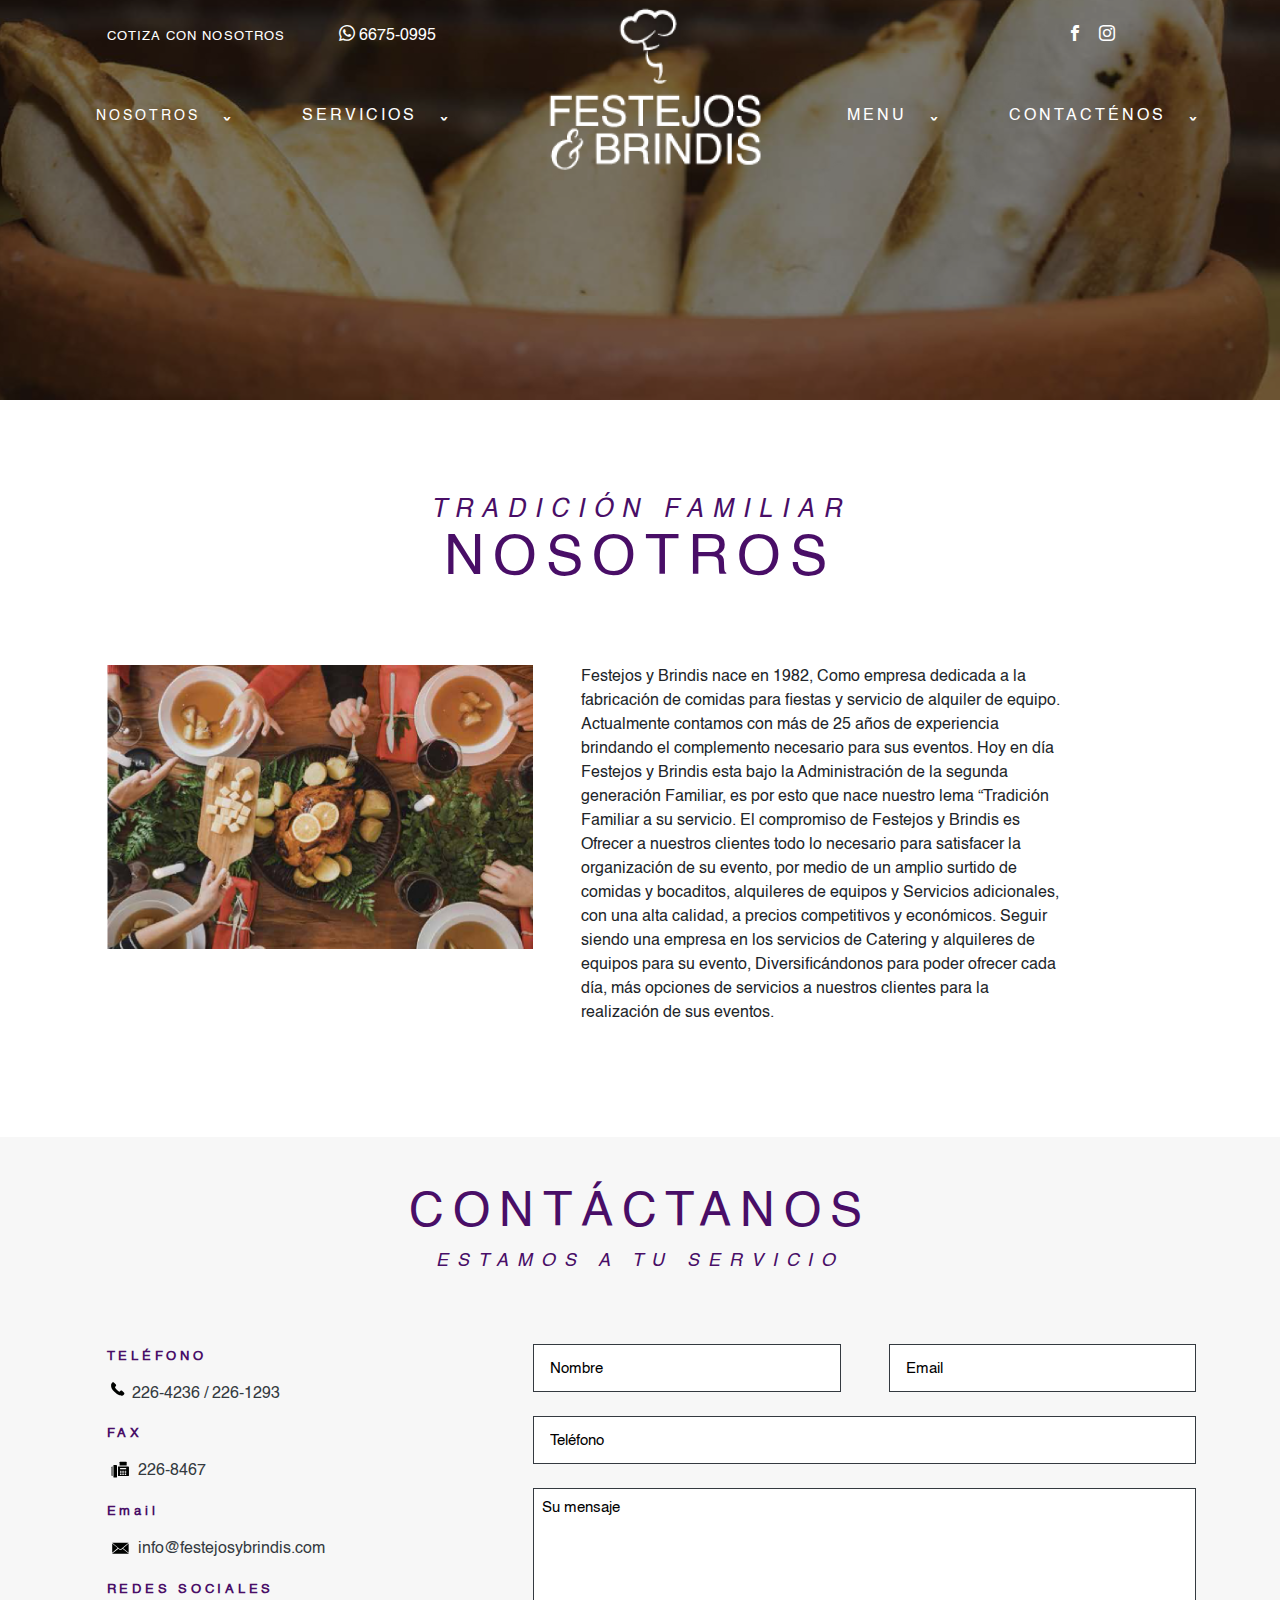
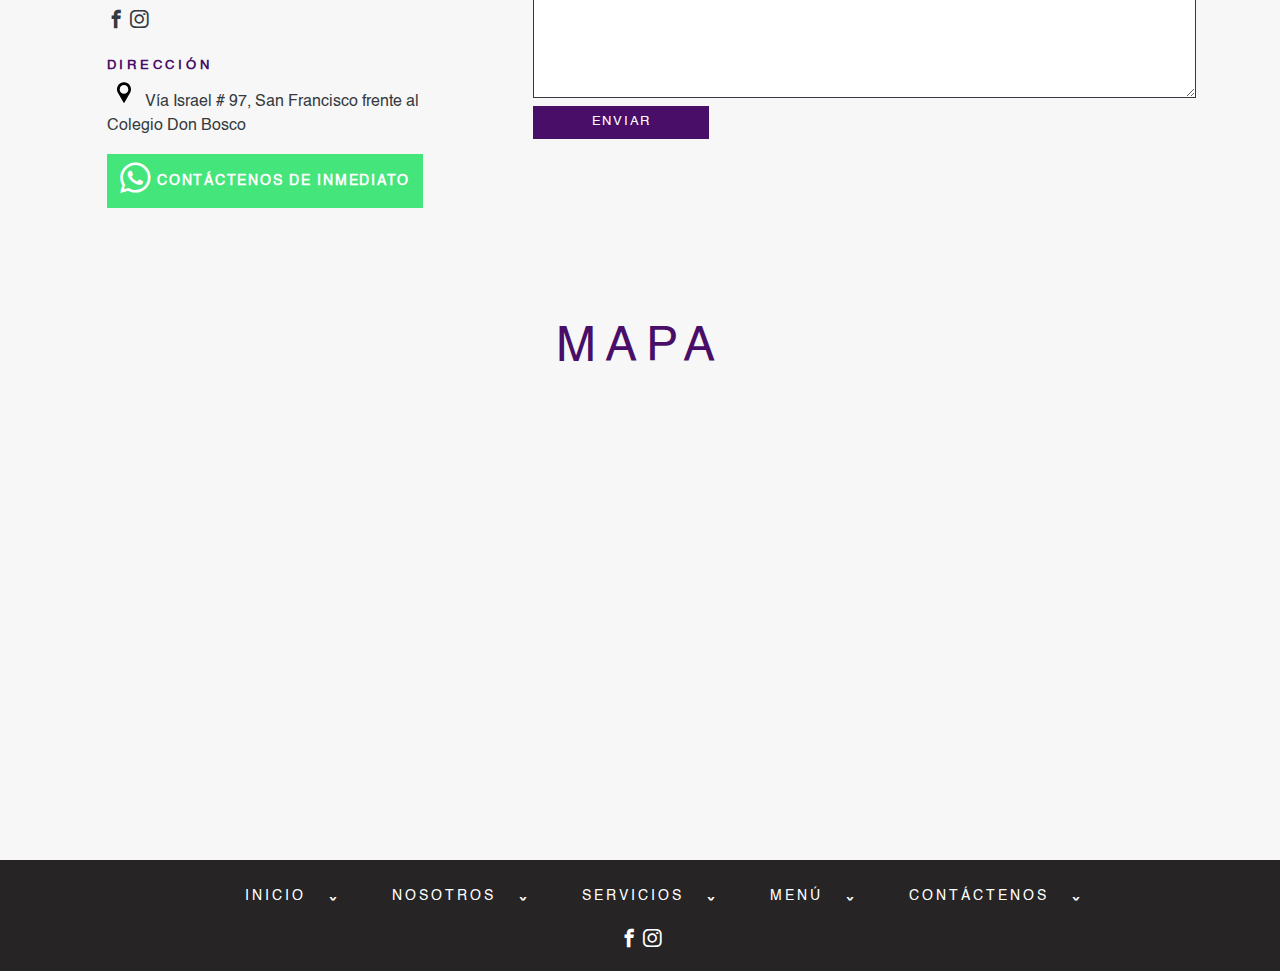
==== commit 4f2272f6: "Reemplazo de archivos" ====
--- a/about-page.html
+++ b/about-page.html
@@ -4,7 +4,7 @@
 <meta name="viewport" content="width=device-width, initial-scale=1.0">
 <meta http-equiv="X-UA-Compatible" content="ie=edge">
 <link rel="stylesheet" href="Magnific-Popup-master/dist/magnific-popup.css">
-<link rel="stylesheet" href="bootstrap-4.0/dist/css/bootstrap.min.css">
+<link rel="stylesheet" href="https://maxcdn.bootstrapcdn.com/bootstrap/4.0.0/css/bootstrap.min.css" integrity="sha384-Gn5384xqQ1aoWXA+058RXPxPg6fy4IWvTNh0E263XmFcJlSAwiGgFAW/dAiS6JXm" crossorigin="anonymous">
 <link rel="stylesheet" href="IcoMoon-Free/style.css">
 <link rel="stylesheet" href="css/style.css">
 <title>Brindis y Festejos | Sobre Nosotros</title>
@@ -325,8 +325,9 @@
 
     <script type="text/javascript" src="js/jquery-3.2.1.js"></script>
     <script src="Magnific-Popup-master/dist/jquery.magnific-popup.min.js"></script>
-    <script type="text/javascript" src="bootstrap-4.0/assets/js/vendor/popper.min.js"></script>
-    <script type="text/javascript" src="bootstrap-4.0/dist/js/bootstrap.min.js"></script>
+    <script src="https://code.jquery.com/jquery-3.2.1.slim.min.js" integrity="sha384-KJ3o2DKtIkvYIK3UENzmM7KCkRr/rE9/Qpg6aAZGJwFDMVNA/GpGFF93hXpG5KkN" crossorigin="anonymous"></script>
+    <script src="https://cdnjs.cloudflare.com/ajax/libs/popper.js/1.12.9/umd/popper.min.js" integrity="sha384-ApNbgh9B+Y1QKtv3Rn7W3mgPxhU9K/ScQsAP7hUibX39j7fakFPskvXusvfa0b4Q" crossorigin="anonymous"></script>
+    <script src="https://maxcdn.bootstrapcdn.com/bootstrap/4.0.0/js/bootstrap.min.js" integrity="sha384-JZR6Spejh4U02d8jOt6vLEHfe/JQGiRRSQQxSfFWpi1MquVdAyjUar5+76PVCmYl" crossorigin="anonymous"></script>
     <script type="text/javascript" src="js/scripts.js"></script>
   </body>
 </html>
